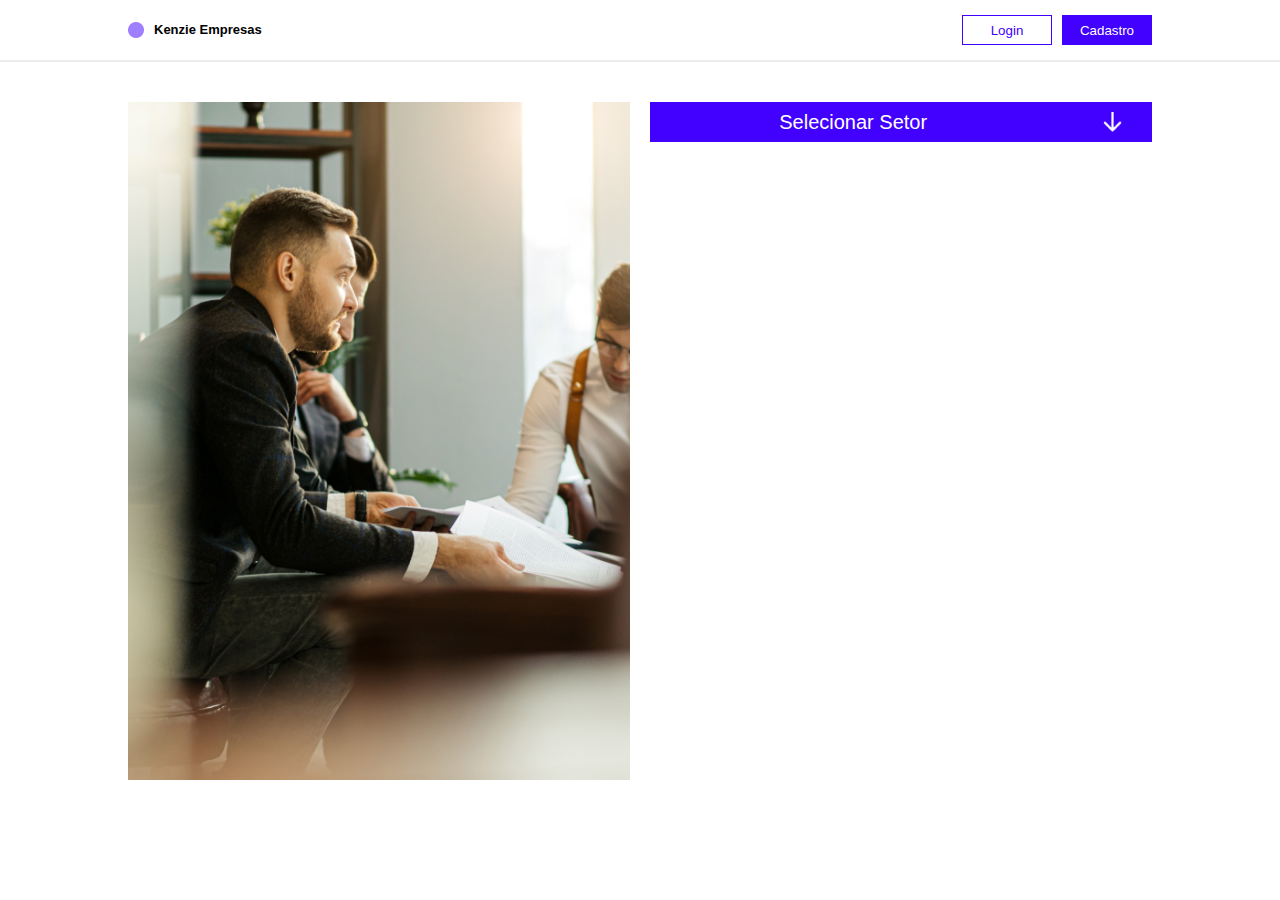
==== index.html @ f9ac2b95 "adicionar branch develop" ====
<!DOCTYPE html>
<html lang="en">
    <head>
        <meta charset="UTF-8">
        <meta http-equiv="X-UA-Compatible" content="IE=edge">
        <meta name="viewport" content="width=device-width, initial-scale=1.0">
        <link rel="stylesheet" href="/styles/globalStyle.css">
        <link rel="stylesheet" href="/styles/home.css">
        <title>Home - Empresas</title>
    </head>
    <body>
        <header class="header-home">
            <div class="container">
                <div class="div-icone-nome">
                    <img classe="imagem-icone" src="src/Ellipse.png" alt="">
                    <h3 class="nome-kenzie-empresa">Kenzie Empresas</h3>
                </div>
                <div class="div-header-btns">
                    <button class="btn-header-login">Login</button>
                    <button class="btn-header-cadastro">Cadastro</button>
                </div>
            </div>
        </header>
        <div class="div-linha-horizontal"></div>
        <main>
            <div class="div-sections-home">
                <section class="section-main">
                    <div class="div-section-image">
                        <img class="img-home" src="src/imagemHome.png" alt="">
                    </div> 
                </section>
                <section class="render-selecionar-setor">
                    <div class="div-itens-select">
                        <h4 class="nome-selecionar">Selecionar Setor</h4>
                        <div class="image-setinha-home">
                        <img class="img-clicavel-seta" src="src/setinhaHome.png" alt="">
                    </div>
                </section>
                   
                   
                 </div>
    
            </div>
           
        </main>

    </body>
</html>
---- styles/globalStyle.css ----
* {
    margin: 0;
    padding: 0;
    box-sizing: border-box;
    font-family: Arial, Helvetica, sans-serif;
  }
  
  :root {
    --brand100: "hsl(230, 57%, 50%)";
    --brand200: "hsl(230, 68%, 54%)";
    --gray100: "hsl(210, 11%, 15%)";
    --gray200: "hsl(210, 10%, 23%)";
    --gray300: "hsl(210, 9%, 31%)";
    --gray400: "hsl(210, 7%, 56%)";
    --gray500: "hsl(210, 11%, 71%)";
    --gray600: "hsl(210, 16%, 93%)";
    --gray700: "hsl(210, 17%, 95%)";
    --gray800: "hsl(210, 17%, 98%)";
    --gray900: "hsl(200, 100%, 99%)";
    --alert100: "hsl(349, 57%, 50%)";
    --alert200: "hsl(349, 69%, 55%)";
    --sucess100: "hsl(162, 88%, 26%)";
    --cor-branco01: #FFFFFF;
    --cor-cinza01: #212529;
    --cor-cinza02: #343A40;
    --cor-cinza03: #ADB5BD;
    --cor-cinza04: #E9ECEF;
    --cor-cinza07:rgb(140, 142, 144)F;
    --cor-cinza05: #F8F9FA;
    --cor-cinza06: #E9ECEF;
    --cor-branco: #FFFFFF;
    --cor-brand01: #364FC7;
    --cor-brand02: #3B56D9;
    --cor-alert1:#4200FF;
    --cor-alert2:#DB3C58;
    --box-shadow-color:rgba(0,0,0,0.25);
  
    --border-tbn:none
    
  }
  
  body {
    height: 100vh;
    width: 100vw;
  }
  
  header,
  main {
    width: 80vw;
    margin: auto;
  }
---- styles/home.css ----
.div-icone-nome{
    display: flex;
    gap: 10px;
       
}
.imagem-icone{
  
}
.header-home{
    height: 60px;
    display: flex;      
}
.container{
    display: flex;
    align-items: center;
    justify-content: center;
    flex-flow: row;
    justify-content: space-between;
    width: 100%; 
}
.nome-kenzie-empresa{
    font-size: 13px;
}
.btn-header-login{
    width: 90px;
    height: 30px;
    cursor: pointer;
    color: var(--cor-alert1);
    border: 1px solid var(--cor-alert1);
    background-color: #FFFFFF;
}
.btn-header-cadastro{
    width: 90px;
    height: 30px;
    background-color: var( --cor-alert1);
    color: var(--cor-branco);
    border: none;
    cursor: pointer;  
}
.div-header-btns{
    display: flex;
    gap: 10px;
    
}
.div-linha-horizontal{
    background-color:rgb(239, 236, 236);
    height: 2px;
}
.div-section-image{
    
}
.div-itens-select{
    background-color: var(--cor-alert1);
    height: 40px;
}.div-sections-home{
    display: flex;
    margin-top: 40px;
    gap: 20px;
  
}
.render-selecionar-setor{
    width: 50%;
  
}
.div-itens-select{
    display: flex;
    justify-content: space-around;
    justify-content: center;
    justify-content: flex-end;
    gap: 35%;
   
}
.section-main{
    width: 50%;
}
.img-home{
    width: 100%;
}
.nome-selecionar{
   color: var(--cor-branco);
   display: flex;
   justify-content: center;
   align-items: center;
   font-size: 20px;
   font-weight: 400;
   line-height: 30px;

}
.image-setinha-home{
   margin-right: 30px;
  
}
.img-clicavel-seta{
    height: 20px;
    margin-top: 10px;
    cursor: pointer;
   
}
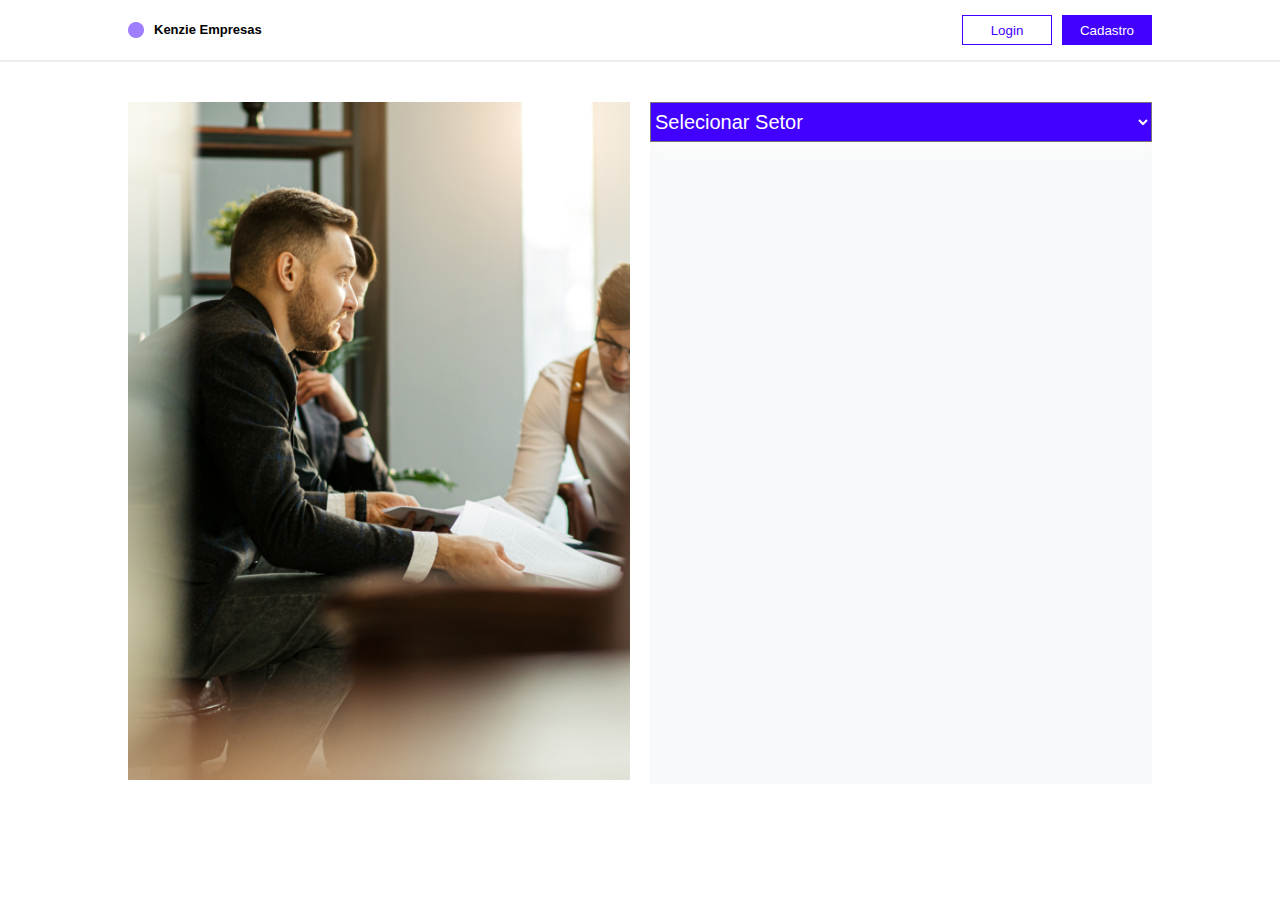
==== commit 144fac7f: "projeto com login, autenticacao" ====
--- a/index.html
+++ b/index.html
@@ -16,8 +16,8 @@
                     <h3 class="nome-kenzie-empresa">Kenzie Empresas</h3>
                 </div>
                 <div class="div-header-btns">
-                    <button class="btn-header-login">Login</button>
-                    <button class="btn-header-cadastro">Cadastro</button>
+                    <button id="btn-login" class="btn-header-login">Login</button>
+                    <button id="btn-cadastro-header-home"class="btn-header-cadastro">Cadastro</button>
                 </div>
             </div>
         </header>
@@ -30,21 +30,21 @@
                     </div> 
                 </section>
                 <section class="render-selecionar-setor">
-                    <div class="div-itens-select">
-                        <h4 class="nome-selecionar">Selecionar Setor</h4>
-                        <div class="image-setinha-home">
-                        <img class="img-clicavel-seta" src="src/setinhaHome.png" alt="">
+                    <div class="box">
+                        <select class="select-home" id="setor-select">
+                            <option class="option-select" value="" disabled selected>Selecionar Setor</option>
+                        </select>  
                     </div>
+                    <div class="div-render-empresas">
+                        <ul class="ul-render-empresa"></ul>
+                    </div>
+                    
                 </section>
-                   
-                   
-                 </div>
-    
             </div>
            
         </main>
-
-    </body>
+        <script type="module" src="/scripts/home.js"></script>
+    </body> 
 </html>
 
 
--- a/styles/globalStyle.css
+++ b/styles/globalStyle.css
@@ -48,4 +48,10 @@
   main {
     width: 80vw;
     margin: auto;
+  }
+  display none{
+    display: none;
+  }
+  .span-input {
+    color: var( --cor-alert2);
   }--- a/styles/home.css
+++ b/styles/home.css
@@ -60,7 +60,8 @@
 }
 .render-selecionar-setor{
     width: 50%;
-  
+    background-color:var(--cor-cinza05); 
+   
 }
 .div-itens-select{
     display: flex;
@@ -90,10 +91,89 @@
    margin-right: 30px;
   
 }
-.img-clicavel-seta{
-    height: 20px;
-    margin-top: 10px;
+.seta-clicavel{
+     height: 15px;
+    margin-top: 15px;
+    margin-right: 10px;
     cursor: pointer;
+    opacity: 3;
+    background-color: var(--cor-alert1);
+    color: #FFFFFF;
+    border: none; 
    
 }
+.nome-selecionar-setor-home{
+    color: var(--cor-branco);
+    font-size: 20px;
+    font-weight: 400;
+    display: flex;
+    justify-content: center;
+    align-items: center;
+}
+.box select{
+    background-color:var(--cor-alert1) ;
+    color: var(--cor-branco);
+    width: 100%;
+    height: 40px;
+    font-size: 20px;
+    font-weight: 400;
+    font-weight: normal;
+    box-shadow: 0 5px 25px;   
+}
+.tagLi{
+    list-style: none;
+    width: 80%;
+    margin-left: 40px;  
+    display: flex;
+    flex-flow: column;  
+}
+.div-setor{
+    background-color: var(--cor-branco);
+    margin-top: 15px;
+    height: 125px;
+    display: flex;
+    flex-flow: column;
+    gap: 15px;
+}
+.linha-empresa{
+    height: 2px;
+    background-color:var(--cor-alert1);
+}
+.nome-setor-empresa{
+    margin-left: 20px;
+    font-size: 16px;
+    margin-top: 10px;
+ 
 
+}
+.tag-horario{
+    margin-left: 20px;
+
+}
+.tag-setor{
+    margin-left: 20px;
+
+}
+.ul-render-empresa{
+   
+}
+.div-render-empresas{
+     overflow-y: scroll;
+    height: 58vh; 
+     
+}
+.div-render-empresas::-webkit-scrollbar {
+    display: none;
+}
+.tag-setor{
+    width: 100px;
+    border: 1px solid var(--cor-alert1);
+    border-radius: 15px;
+    height: 30px;
+    color: var(--cor-alert1);
+    display: flex;
+    align-items: center;
+    justify-content: center;
+}
+
+
